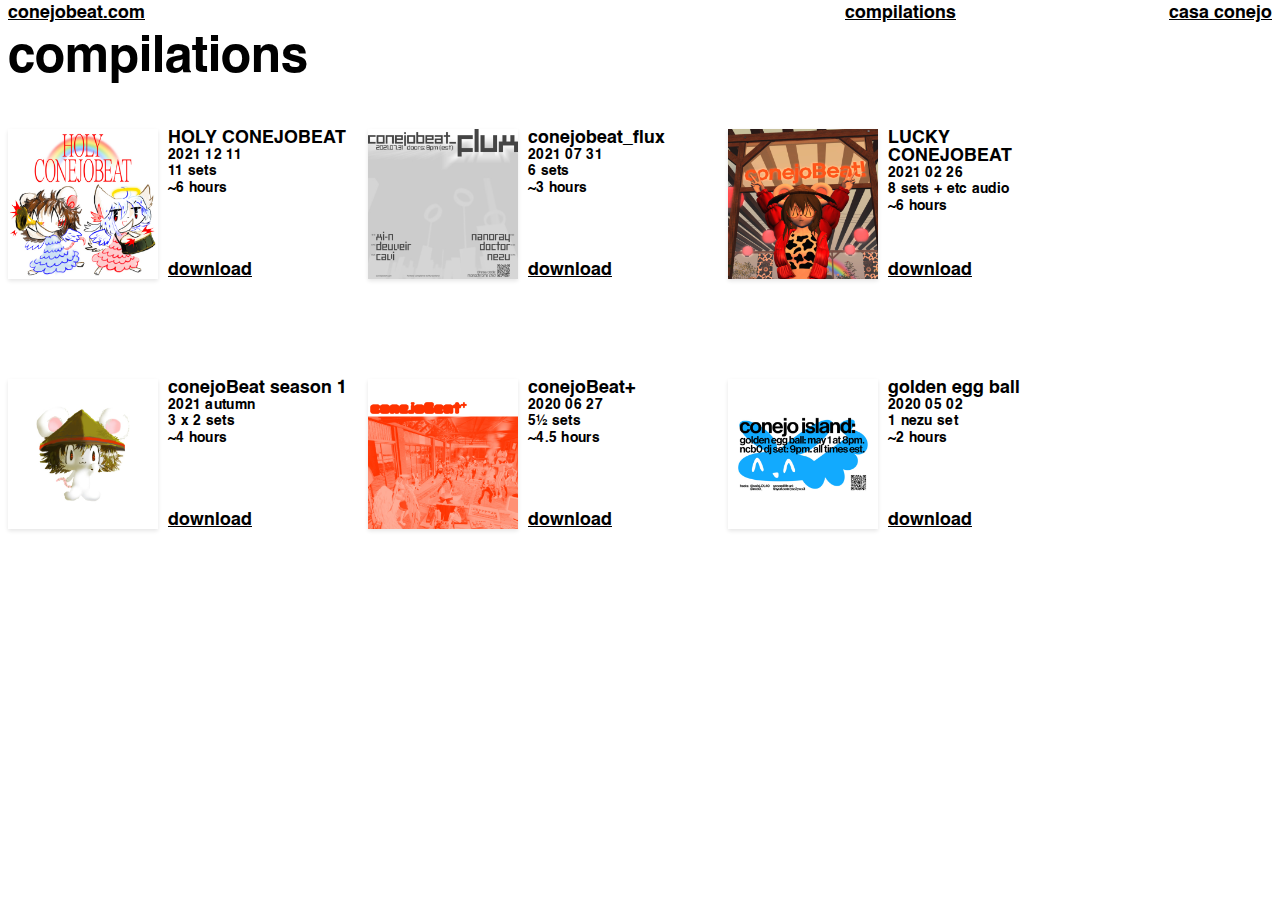
==== comps.html @ 29d4452b "image optimizations" ====
<html><head><title>conejobeat</title><link href="style.css?v=10" rel="stylesheet"/><link href="fonts.css?v=10" rel="stylesheet"/><meta name="viewport" content="width=device-width, initial-scale=1"/><meta charset="utf-8"/><link rel="apple-touch-icon" sizes="180x180" href="icons/apple-touch-icon.png"/><link rel="icon" type="image/png" sizes="32x32" href="icons/favicon-32x32.png"/><link rel="icon" type="image/png" sizes="16x16" href="icons/favicon-16x16.png"/><link rel="manifest" href="icons/site.webmanifest"/><link rel="mask-icon" href="icons/safari-pinned-tab.svg" color="#333333"/><link rel="shortcut icon" href="icons/favicon.ico"/><meta name="msapplication-TileColor" content="#ffffff"/><meta name="msapplication-config" content="icons/browserconfig.xml"/><meta name="theme-color" content="#ffffff"/></head><body><div id="nav"><div id="navleft"><h4 class="desktop"><a href="index.html">conejobeat.com</a></h4><h4 class="mobile"><a href="index.html">conejobeat</a></h4></div><div id="navright"><h4 class="desktop"><a href="comps.html">compilations</a></h4><h4 class="mobile"><a href="comps.html">comps</a></h4></div><div id="navright"><h4 class="desktop"><a href="http://casaconejo.neocities.org" target="_blank">casa conejo</a></h4><h4 class="mobile"><a href="http://casaconejo.neocities.org" target="_blank">???</a></h4></div></div><div id="main"><h2 style="margin-bottom:1em">compilations</h2><div id="gallery"><div class="galleryitem"><div><img src="img/holycover.jpg"/></div><div><h4>HOLY CONEJOBEAT</h4><p>2021&nbsp;12&nbsp;11</p><p>11 sets</p><p>~6 hours</p><div class="gallerylink"><h4><a href="https://drive.google.com/drive/folders/1566hh1U7R7IMoZ_UH7eLiqn5xEgiHQn1?usp=sharing" target="_blank">download</a></h4></div></div></div><div class="galleryitem"><div><img src="img/fluxcover.jpg"/></div><div><h4>conejobeat_flux</h4><p>2021&nbsp;07&nbsp;31</p><p>6 sets</p><p>~3 hours</p><div class="gallerylink"><h4><a href="https://drive.google.com/drive/folders/1zMVM6I9gjXg-mcCr_PjORyK-etskVPnN?usp=sharing" target="_blank">download</a></h4></div></div></div><div class="galleryitem"><div><img src="img/lucky.jpg"/></div><div><h4>LUCKY CONEJOBEAT</h4><p>2021&nbsp;02&nbsp;26</p><p>8 sets + etc audio</p><p>~6 hours</p><div class="gallerylink"><h4><a href="https://drive.google.com/drive/folders/1oaA6qT7OzrJ_MFra3vWNaudx7Cusuzy-" target="_blank">download</a></h4></div></div></div><div class="galleryitem"><div><img src="img/season1.jpg"/></div><div><h4>conejoBeat season 1</h4><p>2021 autumn</p><p>3 x 2 sets</p><p>~4 hours</p><div class="gallerylink"><h4><a href="https://drive.google.com/drive/folders/1XXZQtFo-Qo2edbu6stAEVD6EPT47HQw4" target="_blank">download</a></h4></div></div></div><div class="galleryitem"><div><img src="img/plus.jpg"/></div><div><h4>conejoBeat+</h4><p>2020 06 27</p><p>5&half; sets</p><p>~4.5 hours</p><div class="gallerylink"><h4><a href="https://drive.google.com/drive/folders/1vl9Tf4FiMn5M6h6pubSHl72SXa2GbuAQ?usp=sharing" target="_blank">download</a></h4></div></div></div><div class="galleryitem"><div><a href="https://drive.google.com/drive/folders/1HoJ6oIJrbVS-q75femVrTzdOIGfE2nb3?usp=sharing"><img src="img/eggball.jpg"/></a></div><div><h4>golden egg ball</h4><p>2020 05 02</p><p>1 nezu set</p><p>~2 hours</p><div class="gallerylink"><h4><a href="https://drive.google.com/drive/folders/1HoJ6oIJrbVS-q75femVrTzdOIGfE2nb3?usp=sharing" target="_blank">download</a></h4></div></div></div></div></div></body></html>
---- style.css ----
:root {
  --bg: #fff;
  --a: rgba(0, 0, 0, 0.1);
  --txt: #000;
}

* {
  margin: 0;
  padding: 0;
  box-sizing: border-box;
  user-select: none;
  color: var(--txt);
  font-feature-settings: none;
  -ms-overflow-style: none;  /* IE and Edge */
  scrollbar-width: none;  /* Firefox */
}

*::selection {
  background: var(--a);
  color: var(--txt);
}

::webkit-scrollbar {
  display: none;
}

html {
  background: var(--bg);
}

body {
  /* padding: 3px 10px; */
  overflow-x: hidden;
  z-index: 0;
  padding: 0;
  width: 100vw;
  /* max-width: 800px; */
  background: var(--bg);
}

#nav {
  position: fixed;
  top: 0;
  padding: 4px 8px;
  width: 100%;
  /* max-width: 800px; */
  z-index: 10;
  display: grid;
  grid-template-columns: 2fr 1fr 1fr;
  background: var(--bg);
}

#navleft {
  text-align: left;
}

#navcenter {
  text-align: center;
}

#navright {
  text-align: right;
}

#main {
  /* position: absolute; */
  padding: 36px 8px;
  width: 100%;
  /* max-width: 500px; */
}

#tags {
  line-break: anywhere;
  /* width: 400vw; height: 100%; */
  /* background: red; */
}

/* #tags h1 {
  position: absolute;
  top: 50%;
  left: 50%;
  transform: translate(-50%, -50%);
  font-size: 20vmin;
} */

#bottom {
  position: absolute;
  bottom: 0;
  width: 100%;
  padding: 5px;
}

#comps {
  /* position: absolute; */
  margin: 36px auto;
  width: calc(100% - 24px);
  max-width: 500px;
}

#main_flux {
  /* position: absolute; */
  margin: 36px 6px 6px;
  width: calc(100% - 12px);
  /* max-width: 500px; */
}

#main_centre {
  position: absolute;
  margin: 0 auto;
  top: 50%;
  left: 50%;
  transform: translate(-50%, -50%);
}

/* streams */

#player {
  position: relative;
  /* border: solid 1px black; */
  max-width: 350px;
  margin: 0 auto 24px;
}

audio {
  margin: 0 0 0 0;
  width: 100%;
}

#stream {
  width: 100%;
  max-width: 400px;
  margin: 0 auto 24px;
}

#header {
  text-align: center;
  padding-bottom: 12px;
}

#header img {
  width: calc(100%);
  max-width: 600px;
}

#columns {
  width: 100%;
  display: grid;
  grid-template-columns: 1fr 1fr;
  grid-gap: 10px;
  /* background: grey; */
  /* padding: 0 50px; */
}

#left, #right {
  text-align: left;
}

#gallery {
  width: 100%;
  /* max-width: 1000px; */
  display: grid;
  grid-template-columns: repeat(auto-fill, 350px);
  grid-gap: 100px 10px;
  margin-top: 12px;
}

.galleryitem {
  height: 100%;
  /* background: red; */
  position: relative;
}

.gallerylink {
  position: absolute;
  /* background: green; */
  bottom: 0; left: 160px;
}

#gallery div img {
  width: 150px;
  float: left;
  margin-right: 10px;
  box-shadow: 0 2px 4px var(--a);
}

h1 {
  font: 400 75px/1 "sharp", sans-serif;
  letter-spacing: -2px;
}

h2 {
  font: 400 50px/.85 "sharp", sans-serif;
  /* letter-spacing: -2.2px; */
}

h3 {
  font: 400 24px/.9 "sharp", sans-serif;
  /* margin-bottom: 5px; */
}

h4 {
  font: 400 18px/1 "sharp", sans-serif;
  /* letter-spacing: 0.5px; */
}

p {
  font: 400 14px/1.2 "sharp", sans-serif;
  letter-spacing: 0.3px;
}

a {
  text-decoration: underline;
  opacity: 1;
  /* background: none; */
}

a:hover {
  background: var(--txt);
  color: var(--bg);
  opacity: 1;
}

@media (max-width: 500px) {
  .desktop {
    display: none;
  }
  #main {
    max-width: 100vw;
  }
  #right {
    text-align: right;
  }
  #nav {
    grid-template-columns: 1fr 1fr 1fr;
  }
  h1 {
    font: 400 50px/1 "sharp", sans-serif;
    letter-spacing: -2px;
  }
  #gallery {
    grid-template-columns: 1fr;
  }
}

@media (min-width: 501px) {
  .mobile {
    display: none;
  }
}
---- fonts.css ----
@font-face {
  font-family: "sharp";
  src: url("/fonts/sharp/HelveticaSharp.woff2") format("woff2"),
       url("/fonts/sharp/HelveticaSharp.ttf")   format("truetype");
  font-weight: 400;
}

/* old */
@font-face {
  font-family: "PicoA";
  src: url("/fonts/pico/PicoA-Hairline.woff2") format("woff2"), url("/fonts/pico/PicoA-Hairline.woff") format("woff"), url("/fonts/pico/PicoA-Hairline.ttf") format("truetype");
  font-weight: 100;
}
@font-face {
  font-family: "PicoA";
  src: url("/fonts/pico/PicoA-Extralight.woff2") format("woff2"), url("/fonts/pico/PicoA-Extralight.woff") format("woff"), url("/fonts/pico/PicoA-Extralight.ttf") format("truetype");
  font-weight: 200;
}
@font-face {
  font-family: "PicoA";
  src: url("/fonts/pico/PicoA-Light.woff2") format("woff2"), url("/fonts/pico/PicoA-Light.woff") format("woff"), url("/fonts/pico/PicoA-Light.ttf") format("truetype");
  font-weight: 300;
}
@font-face {
  font-family: "PicoA";
  src: url("/fonts/pico/PicoA-Semilight.woff2") format("woff2"), url("/fonts/pico/PicoA-Semilight.woff") format("woff"), url("/fonts/pico/PicoA-Semilight.ttf") format("truetype");
  font-weight: 400;
}
@font-face {
  font-family: "PicoA";
  src: url("/fonts/pico/PicoA-Book.woff2") format("woff2"), url("/fonts/pico/PicoA-Book.woff") format("woff"), url("/fonts/pico/PicoA-Book.ttf") format("truetype");
  font-weight: 500;
}
@font-face {
  font-family: "PicoA";
  src: url("/fonts/pico/PicoA-Regular.woff2") format("woff2"), url("/fonts/pico/PicoA-Regular.woff") format("woff"), url("/fonts/pico/PicoA-Regular.ttf") format("truetype");
  font-weight: 600;
}
@font-face {
  font-family: "PicoA";
  src: url("/fonts/pico/PicoA-Medium.woff2") format("woff2"), url("/fonts/pico/PicoA-Medium.woff") format("woff"), url("/fonts/pico/PicoA-Medium.ttf") format("truetype");
  font-weight: 700;
}
@font-face {
  font-family: "PicoA";
  src: url("/fonts/pico/PicoA-Bold.woff2") format("woff2"), url("/fonts/pico/PicoA-Bold.woff") format("woff"), url("/fonts/pico/PicoA-Bold.ttf") format("truetype");
  font-weight: 800;
}
@font-face {
  font-family: "PicoA";
  src: url("/fonts/pico/PicoA-Black.woff2") format("woff2"), url("/fonts/pico/PicoA-Black.woff") format("woff"), url("/fonts/pico/PicoA-Black.ttf") format("truetype");
  font-weight: 900;
}
@font-face {
  font-family: "flux";
  src: url("/fonts/flux/fluxGX.woff2") format("woff2 supports variations"), url("/fonts/flux/fluxGX.woff2") format("woff2-variations");
  font-weight: 100 900;
  font-stretch: 100 500%;
  font-style: normal;
}
@font-face {
  font-family: "Times Now";
  src: url("/fonts/times/TimesNow-ExtraLight.woff2") format("woff2"), url("/fonts/times/TimesNow-ExtraLight.ttf") format("truetype");
  font-weight: 100;
}
@font-face {
  font-family: "Times Now";
  src: url("/fonts/times/TimesNow-ExtraLightItalic.woff2") format("woff2"), url("/fonts/times/TimesNow-ExtraLightItalic.ttf") format("truetype");
  font-weight: 100;
  font-style: italic;
}
@font-face {
  font-family: "Times Now";
  src: url("/fonts/times/TimesNow-Light.woff2") format("woff2"), url("/fonts/times/TimesNow-Light.ttf") format("truetype");
  font-weight: 200;
}
@font-face {
  font-family: "Times Now";
  src: url("/fonts/times/TimesNow-LightItalic.woff2") format("woff2"), url("/fonts/times/TimesNow-LightItalic.ttf") format("truetype");
  font-weight: 200;
  font-style: italic;
}
@font-face {
  font-family: "Times Now";
  src: url("/fonts/times/TimesNow-SemiBold.woff2") format("woff2"), url("/fonts/times/TimesNow-SemiBold.ttf") format("truetype");
  font-weight: 500;
}
@font-face {
  font-family: "Times Now";
  src: url("/fonts/times/TimesNow-SemiBoldItalic.woff2") format("woff2"), url("/fonts/times/TimesNow-SemiBoldItalic.ttf") format("truetype");
  font-weight: 500;
  font-style: italic;
}
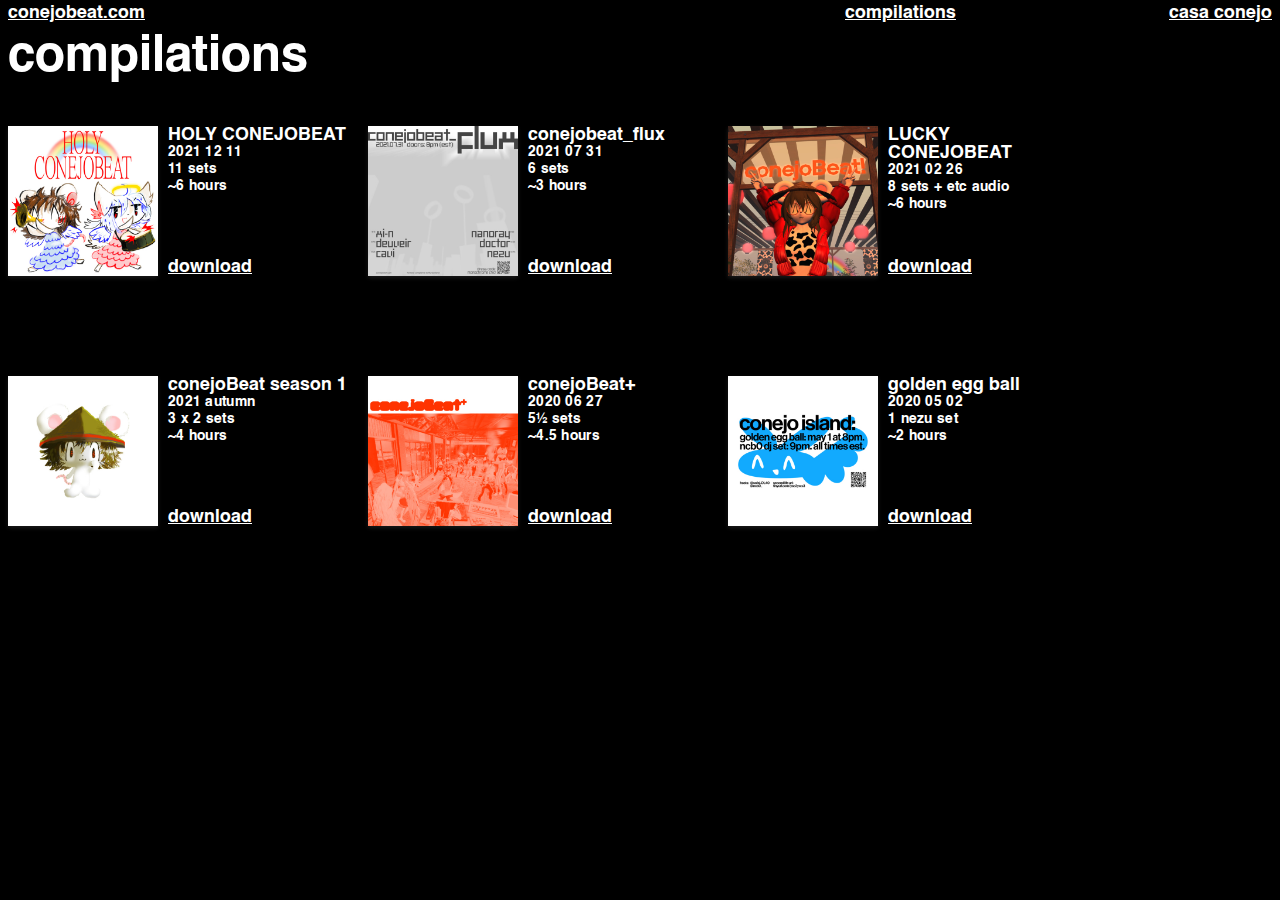
==== commit 487f17e1: "conejobeat sharp lineup" ====
--- a/comps.html
+++ b/comps.html
@@ -1 +1 @@
-<html><head><title>conejobeat</title><link href="style.css?v=10" rel="stylesheet"/><link href="fonts.css?v=10" rel="stylesheet"/><meta name="viewport" content="width=device-width, initial-scale=1"/><meta charset="utf-8"/><link rel="apple-touch-icon" sizes="180x180" href="icons/apple-touch-icon.png"/><link rel="icon" type="image/png" sizes="32x32" href="icons/favicon-32x32.png"/><link rel="icon" type="image/png" sizes="16x16" href="icons/favicon-16x16.png"/><link rel="manifest" href="icons/site.webmanifest"/><link rel="mask-icon" href="icons/safari-pinned-tab.svg" color="#333333"/><link rel="shortcut icon" href="icons/favicon.ico"/><meta name="msapplication-TileColor" content="#ffffff"/><meta name="msapplication-config" content="icons/browserconfig.xml"/><meta name="theme-color" content="#ffffff"/></head><body><div id="nav"><div id="navleft"><h4 class="desktop"><a href="index.html">conejobeat.com</a></h4><h4 class="mobile"><a href="index.html">conejobeat</a></h4></div><div id="navright"><h4 class="desktop"><a href="comps.html">compilations</a></h4><h4 class="mobile"><a href="comps.html">comps</a></h4></div><div id="navright"><h4 class="desktop"><a href="http://casaconejo.neocities.org" target="_blank">casa conejo</a></h4><h4 class="mobile"><a href="http://casaconejo.neocities.org" target="_blank">???</a></h4></div></div><div id="main"><h2 style="margin-bottom:1em">compilations</h2><div id="gallery"><div class="galleryitem"><div><img src="img/holycover.jpg"/></div><div><h4>HOLY CONEJOBEAT</h4><p>2021&nbsp;12&nbsp;11</p><p>11 sets</p><p>~6 hours</p><div class="gallerylink"><h4><a href="https://drive.google.com/drive/folders/1566hh1U7R7IMoZ_UH7eLiqn5xEgiHQn1?usp=sharing" target="_blank">download</a></h4></div></div></div><div class="galleryitem"><div><img src="img/fluxcover.jpg"/></div><div><h4>conejobeat_flux</h4><p>2021&nbsp;07&nbsp;31</p><p>6 sets</p><p>~3 hours</p><div class="gallerylink"><h4><a href="https://drive.google.com/drive/folders/1zMVM6I9gjXg-mcCr_PjORyK-etskVPnN?usp=sharing" target="_blank">download</a></h4></div></div></div><div class="galleryitem"><div><img src="img/lucky.jpg"/></div><div><h4>LUCKY CONEJOBEAT</h4><p>2021&nbsp;02&nbsp;26</p><p>8 sets + etc audio</p><p>~6 hours</p><div class="gallerylink"><h4><a href="https://drive.google.com/drive/folders/1oaA6qT7OzrJ_MFra3vWNaudx7Cusuzy-" target="_blank">download</a></h4></div></div></div><div class="galleryitem"><div><img src="img/season1.jpg"/></div><div><h4>conejoBeat season 1</h4><p>2021 autumn</p><p>3 x 2 sets</p><p>~4 hours</p><div class="gallerylink"><h4><a href="https://drive.google.com/drive/folders/1XXZQtFo-Qo2edbu6stAEVD6EPT47HQw4" target="_blank">download</a></h4></div></div></div><div class="galleryitem"><div><img src="img/plus.jpg"/></div><div><h4>conejoBeat+</h4><p>2020 06 27</p><p>5&half; sets</p><p>~4.5 hours</p><div class="gallerylink"><h4><a href="https://drive.google.com/drive/folders/1vl9Tf4FiMn5M6h6pubSHl72SXa2GbuAQ?usp=sharing" target="_blank">download</a></h4></div></div></div><div class="galleryitem"><div><a href="https://drive.google.com/drive/folders/1HoJ6oIJrbVS-q75femVrTzdOIGfE2nb3?usp=sharing"><img src="img/eggball.jpg"/></a></div><div><h4>golden egg ball</h4><p>2020 05 02</p><p>1 nezu set</p><p>~2 hours</p><div class="gallerylink"><h4><a href="https://drive.google.com/drive/folders/1HoJ6oIJrbVS-q75femVrTzdOIGfE2nb3?usp=sharing" target="_blank">download</a></h4></div></div></div></div></div></body></html>+<html><head><title>conejobeat</title><link href="style.css?v=12" rel="stylesheet"/><link href="fonts.css?v=12" rel="stylesheet"/><meta name="viewport" content="width=device-width, initial-scale=1"/><meta charset="utf-8"/><link rel="apple-touch-icon" sizes="180x180" href="icons/apple-touch-icon.png"/><link rel="icon" type="image/png" sizes="32x32" href="icons/favicon-32x32.png"/><link rel="icon" type="image/png" sizes="16x16" href="icons/favicon-16x16.png"/><link rel="manifest" href="icons/site.webmanifest"/><link rel="mask-icon" href="icons/safari-pinned-tab.svg" color="#333333"/><link rel="shortcut icon" href="icons/favicon.ico"/><meta name="msapplication-TileColor" content="#ffffff"/><meta name="msapplication-config" content="icons/browserconfig.xml"/><meta name="theme-color" content="#ffffff"/></head><body><div id="nav"><div id="navleft"><h4 class="desktop"><a href="index.html">conejobeat.com</a></h4><h4 class="mobile"><a href="index.html">conejobeat</a></h4></div><div id="navright"><h4 class="desktop"><a href="comps.html">compilations</a></h4><h4 class="mobile"><a href="comps.html">comps</a></h4></div><div id="navright"><h4 class="desktop"><a href="http://casaconejo.neocities.org" target="_blank">casa conejo</a></h4><h4 class="mobile"><a href="http://casaconejo.neocities.org" target="_blank">???</a></h4></div></div><div id="main"><h2 style="margin-bottom:1em">compilations</h2><div id="gallery"><div class="galleryitem"><div><img src="img/holycover.jpg"/></div><div><h4>HOLY CONEJOBEAT</h4><p>2021&nbsp;12&nbsp;11</p><p>11 sets</p><p>~6 hours</p><div class="gallerylink"><h4><a href="https://drive.google.com/drive/folders/1566hh1U7R7IMoZ_UH7eLiqn5xEgiHQn1?usp=sharing" target="_blank">download</a></h4></div></div></div><div class="galleryitem"><div><img src="img/fluxcover.jpg"/></div><div><h4>conejobeat_flux</h4><p>2021&nbsp;07&nbsp;31</p><p>6 sets</p><p>~3 hours</p><div class="gallerylink"><h4><a href="https://drive.google.com/drive/folders/1zMVM6I9gjXg-mcCr_PjORyK-etskVPnN?usp=sharing" target="_blank">download</a></h4></div></div></div><div class="galleryitem"><div><img src="img/lucky.jpg"/></div><div><h4>LUCKY CONEJOBEAT</h4><p>2021&nbsp;02&nbsp;26</p><p>8 sets + etc audio</p><p>~6 hours</p><div class="gallerylink"><h4><a href="https://drive.google.com/drive/folders/1oaA6qT7OzrJ_MFra3vWNaudx7Cusuzy-" target="_blank">download</a></h4></div></div></div><div class="galleryitem"><div><img src="img/season1.jpg"/></div><div><h4>conejoBeat season 1</h4><p>2021 autumn</p><p>3 x 2 sets</p><p>~4 hours</p><div class="gallerylink"><h4><a href="https://drive.google.com/drive/folders/1XXZQtFo-Qo2edbu6stAEVD6EPT47HQw4" target="_blank">download</a></h4></div></div></div><div class="galleryitem"><div><img src="img/plus.jpg"/></div><div><h4>conejoBeat+</h4><p>2020 06 27</p><p>5&half; sets</p><p>~4.5 hours</p><div class="gallerylink"><h4><a href="https://drive.google.com/drive/folders/1vl9Tf4FiMn5M6h6pubSHl72SXa2GbuAQ?usp=sharing" target="_blank">download</a></h4></div></div></div><div class="galleryitem"><div><a href="https://drive.google.com/drive/folders/1HoJ6oIJrbVS-q75femVrTzdOIGfE2nb3?usp=sharing"><img src="img/eggball.jpg"/></a></div><div><h4>golden egg ball</h4><p>2020 05 02</p><p>1 nezu set</p><p>~2 hours</p><div class="gallerylink"><h4><a href="https://drive.google.com/drive/folders/1HoJ6oIJrbVS-q75femVrTzdOIGfE2nb3?usp=sharing" target="_blank">download</a></h4></div></div></div></div></div></body></html>--- a/style.css
+++ b/style.css
@@ -1,7 +1,7 @@
 :root {
-  --bg: #fff;
-  --a: rgba(0, 0, 0, 0.1);
-  --txt: #000;
+  --bg: #000;
+  --a: rgba(255, 255, 255, 0.1);
+  --txt: #fff;
 }
 
 * {
@@ -64,12 +64,15 @@
 
 #main {
   /* position: absolute; */
-  padding: 36px 8px;
+  padding: 36px 8px 12px;
+  /* padding: 24px 8px; */
   width: 100%;
   /* max-width: 500px; */
 }
 
 #tags {
+  position: absolute;
+  bottom: 8px;
   line-break: anywhere;
   /* width: 400vw; height: 100%; */
   /* background: red; */
@@ -85,9 +88,9 @@
 
 #bottom {
   position: absolute;
-  bottom: 0;
-  width: 100%;
-  padding: 5px;
+  bottom: 1em;
+  width: 100%;
+  /* padding: 5px; */
 }
 
 #comps {
@@ -183,13 +186,31 @@
   box-shadow: 0 2px 4px var(--a);
 }
 
+sup { 
+  vertical-align: 1em;
+  font-size: 0.4em;
+  padding-left: 2px;
+}
+
+.block0 {
+  margin-bottom: 0.25em;
+}
+
+.block1 {
+  margin-bottom: 0.5em;
+}
+
+.block2 {
+  margin-bottom: 1em;
+}
+
 h1 {
-  font: 400 75px/1 "sharp", sans-serif;
+  font: 400 100px/.8 "sharp", sans-serif;
   letter-spacing: -2px;
 }
 
 h2 {
-  font: 400 50px/.85 "sharp", sans-serif;
+  font: 400 50px/.8 "sharp", sans-serif;
   /* letter-spacing: -2.2px; */
 }
 
@@ -234,8 +255,16 @@
     grid-template-columns: 1fr 1fr 1fr;
   }
   h1 {
-    font: 400 50px/1 "sharp", sans-serif;
+    font: 400 67px/.8 "sharp", sans-serif;
     letter-spacing: -2px;
+  }
+  h2 {
+    font: 400 33px/.9 "sharp", sans-serif;
+    letter-spacing: -.75px;
+  }
+  h3 {
+    font: 400 20px/.9 "sharp", sans-serif;
+    letter-spacing: 0;
   }
   #gallery {
     grid-template-columns: 1fr;
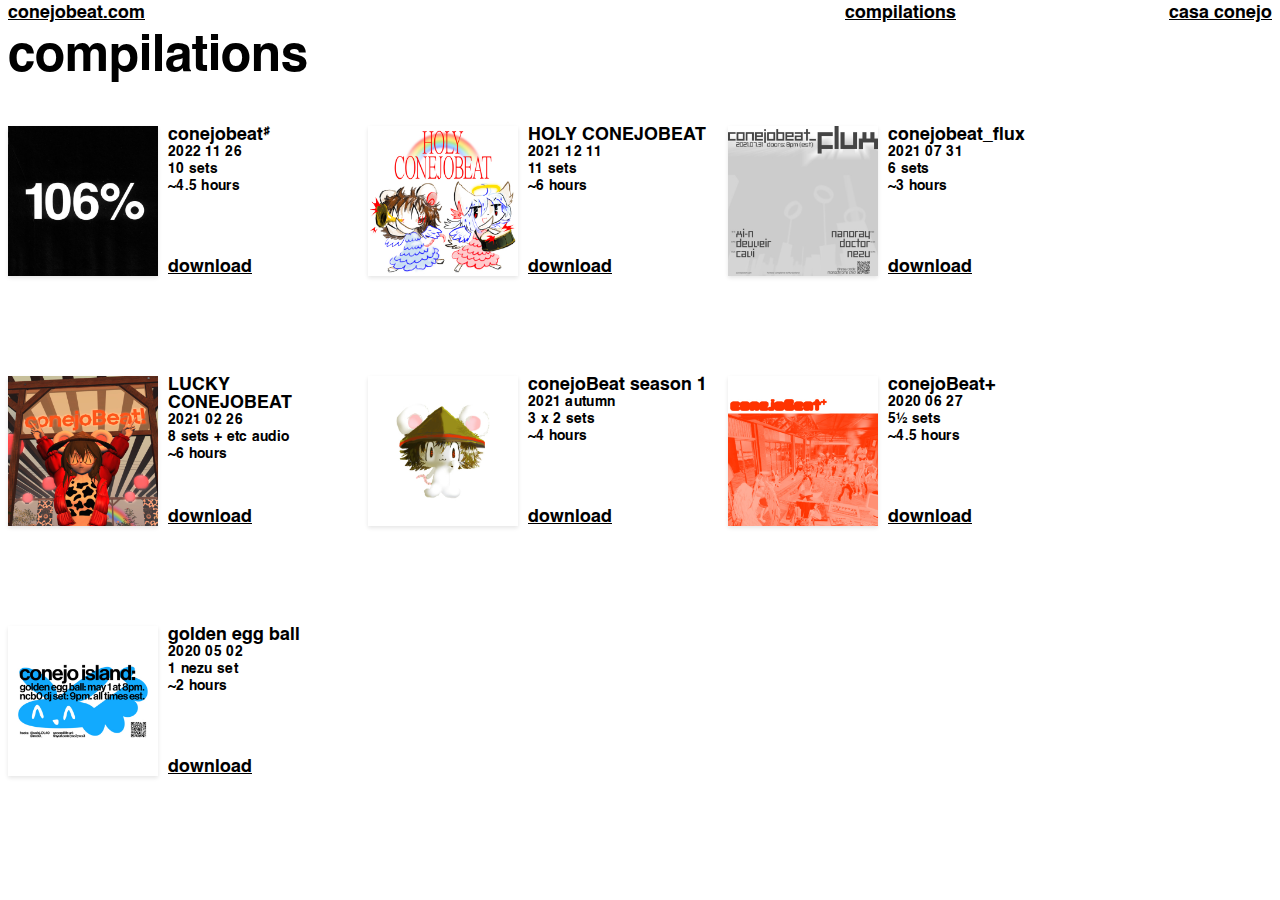
==== commit 73de28fa: "sharp compilation uploaded" ====
--- a/comps.html
+++ b/comps.html
@@ -1 +1 @@
-<html><head><title>conejobeat</title><link href="style.css?v=12" rel="stylesheet"/><link href="fonts.css?v=12" rel="stylesheet"/><meta name="viewport" content="width=device-width, initial-scale=1"/><meta charset="utf-8"/><link rel="apple-touch-icon" sizes="180x180" href="icons/apple-touch-icon.png"/><link rel="icon" type="image/png" sizes="32x32" href="icons/favicon-32x32.png"/><link rel="icon" type="image/png" sizes="16x16" href="icons/favicon-16x16.png"/><link rel="manifest" href="icons/site.webmanifest"/><link rel="mask-icon" href="icons/safari-pinned-tab.svg" color="#333333"/><link rel="shortcut icon" href="icons/favicon.ico"/><meta name="msapplication-TileColor" content="#ffffff"/><meta name="msapplication-config" content="icons/browserconfig.xml"/><meta name="theme-color" content="#ffffff"/></head><body><div id="nav"><div id="navleft"><h4 class="desktop"><a href="index.html">conejobeat.com</a></h4><h4 class="mobile"><a href="index.html">conejobeat</a></h4></div><div id="navright"><h4 class="desktop"><a href="comps.html">compilations</a></h4><h4 class="mobile"><a href="comps.html">comps</a></h4></div><div id="navright"><h4 class="desktop"><a href="http://casaconejo.neocities.org" target="_blank">casa conejo</a></h4><h4 class="mobile"><a href="http://casaconejo.neocities.org" target="_blank">???</a></h4></div></div><div id="main"><h2 style="margin-bottom:1em">compilations</h2><div id="gallery"><div class="galleryitem"><div><img src="img/holycover.jpg"/></div><div><h4>HOLY CONEJOBEAT</h4><p>2021&nbsp;12&nbsp;11</p><p>11 sets</p><p>~6 hours</p><div class="gallerylink"><h4><a href="https://drive.google.com/drive/folders/1566hh1U7R7IMoZ_UH7eLiqn5xEgiHQn1?usp=sharing" target="_blank">download</a></h4></div></div></div><div class="galleryitem"><div><img src="img/fluxcover.jpg"/></div><div><h4>conejobeat_flux</h4><p>2021&nbsp;07&nbsp;31</p><p>6 sets</p><p>~3 hours</p><div class="gallerylink"><h4><a href="https://drive.google.com/drive/folders/1zMVM6I9gjXg-mcCr_PjORyK-etskVPnN?usp=sharing" target="_blank">download</a></h4></div></div></div><div class="galleryitem"><div><img src="img/lucky.jpg"/></div><div><h4>LUCKY CONEJOBEAT</h4><p>2021&nbsp;02&nbsp;26</p><p>8 sets + etc audio</p><p>~6 hours</p><div class="gallerylink"><h4><a href="https://drive.google.com/drive/folders/1oaA6qT7OzrJ_MFra3vWNaudx7Cusuzy-" target="_blank">download</a></h4></div></div></div><div class="galleryitem"><div><img src="img/season1.jpg"/></div><div><h4>conejoBeat season 1</h4><p>2021 autumn</p><p>3 x 2 sets</p><p>~4 hours</p><div class="gallerylink"><h4><a href="https://drive.google.com/drive/folders/1XXZQtFo-Qo2edbu6stAEVD6EPT47HQw4" target="_blank">download</a></h4></div></div></div><div class="galleryitem"><div><img src="img/plus.jpg"/></div><div><h4>conejoBeat+</h4><p>2020 06 27</p><p>5&half; sets</p><p>~4.5 hours</p><div class="gallerylink"><h4><a href="https://drive.google.com/drive/folders/1vl9Tf4FiMn5M6h6pubSHl72SXa2GbuAQ?usp=sharing" target="_blank">download</a></h4></div></div></div><div class="galleryitem"><div><a href="https://drive.google.com/drive/folders/1HoJ6oIJrbVS-q75femVrTzdOIGfE2nb3?usp=sharing"><img src="img/eggball.jpg"/></a></div><div><h4>golden egg ball</h4><p>2020 05 02</p><p>1 nezu set</p><p>~2 hours</p><div class="gallerylink"><h4><a href="https://drive.google.com/drive/folders/1HoJ6oIJrbVS-q75femVrTzdOIGfE2nb3?usp=sharing" target="_blank">download</a></h4></div></div></div></div></div></body></html>+<html><head><title>conejobeat#</title><link href="style.css?v=15" rel="stylesheet"/><link href="fonts.css?v=13" rel="stylesheet"/><meta name="viewport" content="width=device-width, initial-scale=1"/><meta charset="utf-8"/><link rel="apple-touch-icon" sizes="180x180" href="icons/apple-touch-icon.png"/><link rel="icon" type="image/png" sizes="32x32" href="icons/favicon-32x32.png"/><link rel="icon" type="image/png" sizes="16x16" href="icons/favicon-16x16.png"/><link rel="manifest" href="icons/site.webmanifest"/><link rel="mask-icon" href="icons/safari-pinned-tab.svg" color="#333333"/><link rel="shortcut icon" href="icons/favicon.ico"/><meta name="msapplication-TileColor" content="#ffffff"/><meta name="msapplication-config" content="icons/browserconfig.xml"/><meta name="theme-color" content="#ffffff"/></head><body><div id="nav"><div id="navleft"><h4 class="desktop"><a href="index.html">conejobeat.com</a></h4><h4 class="mobile"><a href="index.html">conejobeat</a></h4></div><div id="navright"><h4 class="desktop"><a href="comps.html">compilations</a></h4><h4 class="mobile"><a href="comps.html">comps</a></h4></div><div id="navright"><h4 class="desktop"><a href="http://casaconejo.neocities.org" target="_blank">casa conejo</a></h4><h4 class="mobile"><a href="http://casaconejo.neocities.org" target="_blank">???</a></h4></div></div><div id="main"><h2 style="margin-bottom:1em">compilations</h2><div id="gallery"><div class="galleryitem"><div><img src="img/sharp.jpg"/></div><div><h4>conejobeat&sharp;</h4><p>2022&nbsp;11&nbsp;26</p><p>10 sets</p><p>~4.5 hours</p><div class="gallerylink"><h4><a href="https://drive.google.com/drive/folders/1gCsXqkKwI10t1L7SroKAkPaYMvDzBHsS?usp=sharing" target="_blank">download</a></h4></div></div></div><div class="galleryitem"><div><img src="img/holycover.jpg"/></div><div><h4>HOLY CONEJOBEAT</h4><p>2021&nbsp;12&nbsp;11</p><p>11 sets</p><p>~6 hours</p><div class="gallerylink"><h4><a href="https://drive.google.com/drive/folders/1566hh1U7R7IMoZ_UH7eLiqn5xEgiHQn1?usp=sharing" target="_blank">download</a></h4></div></div></div><div class="galleryitem"><div><img src="img/fluxcover.jpg"/></div><div><h4>conejobeat_flux</h4><p>2021&nbsp;07&nbsp;31</p><p>6 sets</p><p>~3 hours</p><div class="gallerylink"><h4><a href="https://drive.google.com/drive/folders/1zMVM6I9gjXg-mcCr_PjORyK-etskVPnN?usp=sharing" target="_blank">download</a></h4></div></div></div><div class="galleryitem"><div><img src="img/lucky.jpg"/></div><div><h4>LUCKY CONEJOBEAT</h4><p>2021&nbsp;02&nbsp;26</p><p>8 sets + etc audio</p><p>~6 hours</p><div class="gallerylink"><h4><a href="https://drive.google.com/drive/folders/1oaA6qT7OzrJ_MFra3vWNaudx7Cusuzy-" target="_blank">download</a></h4></div></div></div><div class="galleryitem"><div><img src="img/season1.jpg"/></div><div><h4>conejoBeat season 1</h4><p>2021 autumn</p><p>3 x 2 sets</p><p>~4 hours</p><div class="gallerylink"><h4><a href="https://drive.google.com/drive/folders/1XXZQtFo-Qo2edbu6stAEVD6EPT47HQw4" target="_blank">download</a></h4></div></div></div><div class="galleryitem"><div><img src="img/plus.jpg"/></div><div><h4>conejoBeat+</h4><p>2020 06 27</p><p>5&half; sets</p><p>~4.5 hours</p><div class="gallerylink"><h4><a href="https://drive.google.com/drive/folders/1vl9Tf4FiMn5M6h6pubSHl72SXa2GbuAQ?usp=sharing" target="_blank">download</a></h4></div></div></div><div class="galleryitem"><div><a href="https://drive.google.com/drive/folders/1HoJ6oIJrbVS-q75femVrTzdOIGfE2nb3?usp=sharing"><img src="img/eggball.jpg"/></a></div><div><h4>golden egg ball</h4><p>2020 05 02</p><p>1 nezu set</p><p>~2 hours</p><div class="gallerylink"><h4><a href="https://drive.google.com/drive/folders/1HoJ6oIJrbVS-q75femVrTzdOIGfE2nb3?usp=sharing" target="_blank">download</a></h4></div></div></div></div></div></body></html>--- a/style.css
+++ b/style.css
@@ -1,7 +1,7 @@
 :root {
-  --bg: #000;
-  --a: rgba(255, 255, 255, 0.1);
-  --txt: #fff;
+  --bg: #fff;
+  --a: rgba(0, 0, 0, 0.1);
+  --txt: #000;
 }
 
 * {
@@ -71,8 +71,8 @@
 }
 
 #tags {
-  position: absolute;
-  bottom: 8px;
+  /* position: absolute; */
+  /* bottom: 8px; */
   line-break: anywhere;
   /* width: 400vw; height: 100%; */
   /* background: red; */
@@ -204,6 +204,11 @@
   margin-bottom: 1em;
 }
 
+hr {
+  border: dashed 1px var(--txt);
+  margin: 1em 0;
+}
+
 h1 {
   font: 400 100px/.8 "sharp", sans-serif;
   letter-spacing: -2px;
@@ -275,4 +280,11 @@
   .mobile {
     display: none;
   }
-}+}
+
+/* @media (max-height: 550px) and (max-width: 500px) {
+  #bottom {
+    position: relative;
+    margin: 2em 0 1em;
+  }
+} */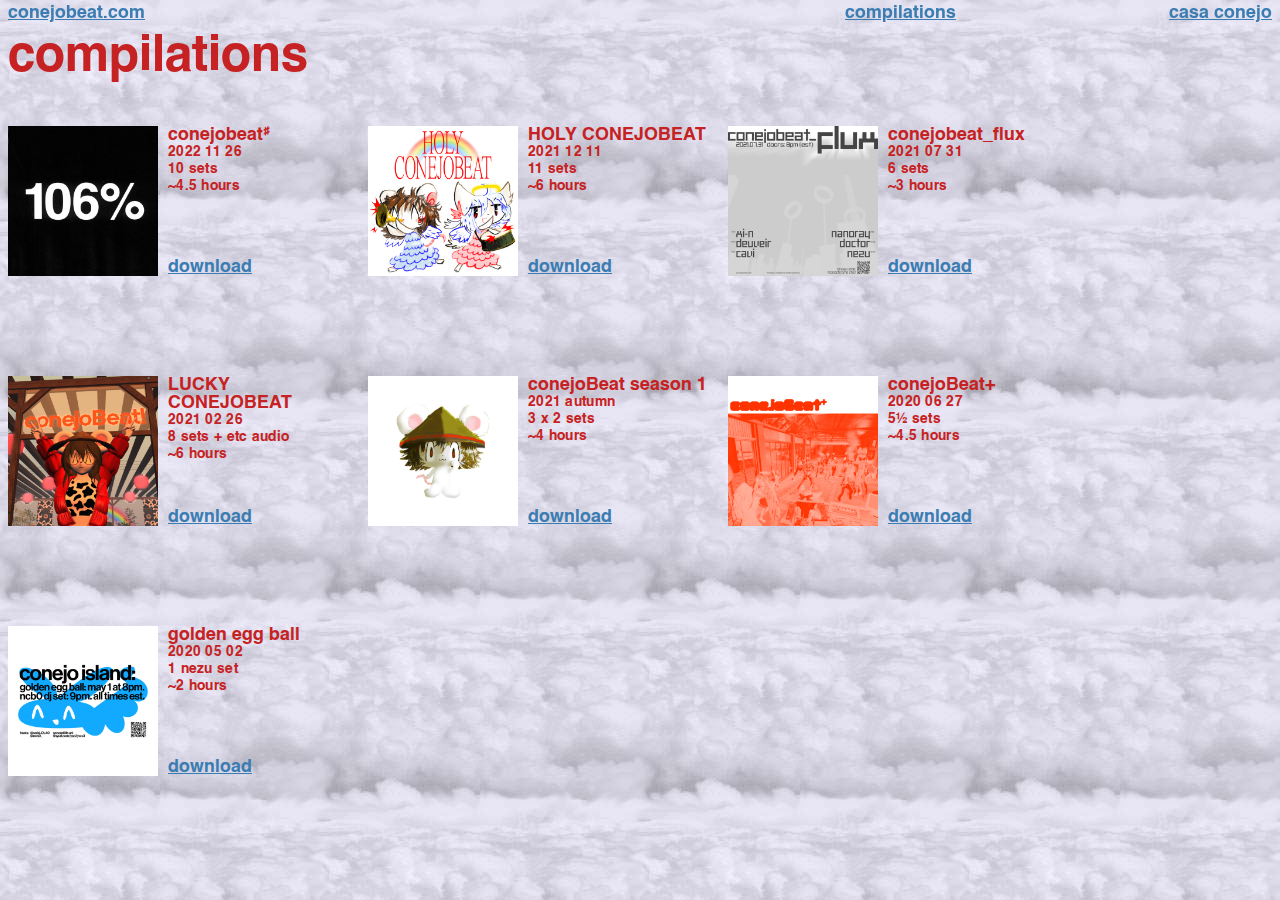
==== commit 13c20e95: "first golden push" ====
--- a/comps.html
+++ b/comps.html
@@ -1 +1 @@
-<html><head><title>conejobeat#</title><link href="style.css?v=15" rel="stylesheet"/><link href="fonts.css?v=13" rel="stylesheet"/><meta name="viewport" content="width=device-width, initial-scale=1"/><meta charset="utf-8"/><link rel="apple-touch-icon" sizes="180x180" href="icons/apple-touch-icon.png"/><link rel="icon" type="image/png" sizes="32x32" href="icons/favicon-32x32.png"/><link rel="icon" type="image/png" sizes="16x16" href="icons/favicon-16x16.png"/><link rel="manifest" href="icons/site.webmanifest"/><link rel="mask-icon" href="icons/safari-pinned-tab.svg" color="#333333"/><link rel="shortcut icon" href="icons/favicon.ico"/><meta name="msapplication-TileColor" content="#ffffff"/><meta name="msapplication-config" content="icons/browserconfig.xml"/><meta name="theme-color" content="#ffffff"/></head><body><div id="nav"><div id="navleft"><h4 class="desktop"><a href="index.html">conejobeat.com</a></h4><h4 class="mobile"><a href="index.html">conejobeat</a></h4></div><div id="navright"><h4 class="desktop"><a href="comps.html">compilations</a></h4><h4 class="mobile"><a href="comps.html">comps</a></h4></div><div id="navright"><h4 class="desktop"><a href="http://casaconejo.neocities.org" target="_blank">casa conejo</a></h4><h4 class="mobile"><a href="http://casaconejo.neocities.org" target="_blank">???</a></h4></div></div><div id="main"><h2 style="margin-bottom:1em">compilations</h2><div id="gallery"><div class="galleryitem"><div><img src="img/sharp.jpg"/></div><div><h4>conejobeat&sharp;</h4><p>2022&nbsp;11&nbsp;26</p><p>10 sets</p><p>~4.5 hours</p><div class="gallerylink"><h4><a href="https://drive.google.com/drive/folders/1gCsXqkKwI10t1L7SroKAkPaYMvDzBHsS?usp=sharing" target="_blank">download</a></h4></div></div></div><div class="galleryitem"><div><img src="img/holycover.jpg"/></div><div><h4>HOLY CONEJOBEAT</h4><p>2021&nbsp;12&nbsp;11</p><p>11 sets</p><p>~6 hours</p><div class="gallerylink"><h4><a href="https://drive.google.com/drive/folders/1566hh1U7R7IMoZ_UH7eLiqn5xEgiHQn1?usp=sharing" target="_blank">download</a></h4></div></div></div><div class="galleryitem"><div><img src="img/fluxcover.jpg"/></div><div><h4>conejobeat_flux</h4><p>2021&nbsp;07&nbsp;31</p><p>6 sets</p><p>~3 hours</p><div class="gallerylink"><h4><a href="https://drive.google.com/drive/folders/1zMVM6I9gjXg-mcCr_PjORyK-etskVPnN?usp=sharing" target="_blank">download</a></h4></div></div></div><div class="galleryitem"><div><img src="img/lucky.jpg"/></div><div><h4>LUCKY CONEJOBEAT</h4><p>2021&nbsp;02&nbsp;26</p><p>8 sets + etc audio</p><p>~6 hours</p><div class="gallerylink"><h4><a href="https://drive.google.com/drive/folders/1oaA6qT7OzrJ_MFra3vWNaudx7Cusuzy-" target="_blank">download</a></h4></div></div></div><div class="galleryitem"><div><img src="img/season1.jpg"/></div><div><h4>conejoBeat season 1</h4><p>2021 autumn</p><p>3 x 2 sets</p><p>~4 hours</p><div class="gallerylink"><h4><a href="https://drive.google.com/drive/folders/1XXZQtFo-Qo2edbu6stAEVD6EPT47HQw4" target="_blank">download</a></h4></div></div></div><div class="galleryitem"><div><img src="img/plus.jpg"/></div><div><h4>conejoBeat+</h4><p>2020 06 27</p><p>5&half; sets</p><p>~4.5 hours</p><div class="gallerylink"><h4><a href="https://drive.google.com/drive/folders/1vl9Tf4FiMn5M6h6pubSHl72SXa2GbuAQ?usp=sharing" target="_blank">download</a></h4></div></div></div><div class="galleryitem"><div><a href="https://drive.google.com/drive/folders/1HoJ6oIJrbVS-q75femVrTzdOIGfE2nb3?usp=sharing"><img src="img/eggball.jpg"/></a></div><div><h4>golden egg ball</h4><p>2020 05 02</p><p>1 nezu set</p><p>~2 hours</p><div class="gallerylink"><h4><a href="https://drive.google.com/drive/folders/1HoJ6oIJrbVS-q75femVrTzdOIGfE2nb3?usp=sharing" target="_blank">download</a></h4></div></div></div></div></div></body></html>+<html><head><title>conejobeat#</title><link href="style.css?v=17" rel="stylesheet"/><link href="fonts.css?v=13" rel="stylesheet"/><meta name="viewport" content="width=device-width, initial-scale=1"/><meta charset="utf-8"/><link rel="apple-touch-icon" sizes="180x180" href="icons/apple-touch-icon.png"/><link rel="icon" type="image/png" sizes="32x32" href="icons/favicon-32x32.png"/><link rel="icon" type="image/png" sizes="16x16" href="icons/favicon-16x16.png"/><link rel="manifest" href="icons/site.webmanifest"/><link rel="mask-icon" href="icons/safari-pinned-tab.svg" color="#333333"/><link rel="shortcut icon" href="icons/favicon.ico"/><meta name="msapplication-TileColor" content="#ffffff"/><meta name="msapplication-config" content="icons/browserconfig.xml"/><meta name="theme-color" content="#ffffff"/></head><body><div id="nav"><div id="navleft"><h4 class="desktop"><a href="index.html">conejobeat.com</a></h4><h4 class="mobile"><a href="index.html">conejobeat</a></h4></div><div id="navright"><h4 class="desktop"><a href="comps.html">compilations</a></h4><h4 class="mobile"><a href="comps.html">comps</a></h4></div><div id="navright"><h4 class="desktop"><a href="http://casaconejo.neocities.org" target="_blank">casa conejo</a></h4><h4 class="mobile"><a href="http://casaconejo.neocities.org" target="_blank">???</a></h4></div></div><div id="main"><h2 style="margin-bottom:1em">compilations</h2><div id="gallery"><div class="galleryitem"><div><img src="img/sharp.jpg"/></div><div><h4>conejobeat&sharp;</h4><p>2022&nbsp;11&nbsp;26</p><p>10 sets</p><p>~4.5 hours</p><div class="gallerylink"><h4><a href="https://drive.google.com/drive/folders/1gCsXqkKwI10t1L7SroKAkPaYMvDzBHsS?usp=sharing" target="_blank">download</a></h4></div></div></div><div class="galleryitem"><div><img src="img/holycover.jpg"/></div><div><h4>HOLY CONEJOBEAT</h4><p>2021&nbsp;12&nbsp;11</p><p>11 sets</p><p>~6 hours</p><div class="gallerylink"><h4><a href="https://drive.google.com/drive/folders/1566hh1U7R7IMoZ_UH7eLiqn5xEgiHQn1?usp=sharing" target="_blank">download</a></h4></div></div></div><div class="galleryitem"><div><img src="img/fluxcover.jpg"/></div><div><h4>conejobeat_flux</h4><p>2021&nbsp;07&nbsp;31</p><p>6 sets</p><p>~3 hours</p><div class="gallerylink"><h4><a href="https://drive.google.com/drive/folders/1zMVM6I9gjXg-mcCr_PjORyK-etskVPnN?usp=sharing" target="_blank">download</a></h4></div></div></div><div class="galleryitem"><div><img src="img/lucky.jpg"/></div><div><h4>LUCKY CONEJOBEAT</h4><p>2021&nbsp;02&nbsp;26</p><p>8 sets + etc audio</p><p>~6 hours</p><div class="gallerylink"><h4><a href="https://drive.google.com/drive/folders/1oaA6qT7OzrJ_MFra3vWNaudx7Cusuzy-" target="_blank">download</a></h4></div></div></div><div class="galleryitem"><div><img src="img/season1.jpg"/></div><div><h4>conejoBeat season 1</h4><p>2021 autumn</p><p>3 x 2 sets</p><p>~4 hours</p><div class="gallerylink"><h4><a href="https://drive.google.com/drive/folders/1XXZQtFo-Qo2edbu6stAEVD6EPT47HQw4" target="_blank">download</a></h4></div></div></div><div class="galleryitem"><div><img src="img/plus.jpg"/></div><div><h4>conejoBeat+</h4><p>2020 06 27</p><p>5&half; sets</p><p>~4.5 hours</p><div class="gallerylink"><h4><a href="https://drive.google.com/drive/folders/1vl9Tf4FiMn5M6h6pubSHl72SXa2GbuAQ?usp=sharing" target="_blank">download</a></h4></div></div></div><div class="galleryitem"><div><a href="https://drive.google.com/drive/folders/1HoJ6oIJrbVS-q75femVrTzdOIGfE2nb3?usp=sharing"><img src="img/eggball.jpg"/></a></div><div><h4>golden egg ball</h4><p>2020 05 02</p><p>1 nezu set</p><p>~2 hours</p><div class="gallerylink"><h4><a href="https://drive.google.com/drive/folders/1HoJ6oIJrbVS-q75femVrTzdOIGfE2nb3?usp=sharing" target="_blank">download</a></h4></div></div></div></div></div></body></html>--- a/style.css
+++ b/style.css
@@ -1,7 +1,8 @@
 :root {
-  --bg: #fff;
-  --a: rgba(0, 0, 0, 0.1);
-  --txt: #000;
+  /* --bg: #f9ed44; */
+  --bg: #ffffff;
+  --a: #3b7db2;
+  --txt: #c72223;
 }
 
 * {
@@ -11,8 +12,8 @@
   user-select: none;
   color: var(--txt);
   font-feature-settings: none;
-  -ms-overflow-style: none;  /* IE and Edge */
-  scrollbar-width: none;  /* Firefox */
+  -ms-overflow-style: none; /* IE and Edge */
+  scrollbar-width: none; /* Firefox */
 }
 
 *::selection {
@@ -25,7 +26,7 @@
 }
 
 html {
-  background: var(--bg);
+  /* background: var(--bg); */
 }
 
 body {
@@ -35,7 +36,8 @@
   padding: 0;
   width: 100vw;
   /* max-width: 800px; */
-  background: var(--bg);
+  /* background: var(--bg); */
+  background: url("img/ss003.jpg");
 }
 
 #nav {
@@ -47,7 +49,7 @@
   z-index: 10;
   display: grid;
   grid-template-columns: 2fr 1fr 1fr;
-  background: var(--bg);
+  /* background: var(--bg); */
 }
 
 #navleft {
@@ -142,7 +144,7 @@
 
 #header img {
   width: calc(100%);
-  max-width: 600px;
+  /* max-width: 1000px; */
 }
 
 #columns {
@@ -154,7 +156,8 @@
   /* padding: 0 50px; */
 }
 
-#left, #right {
+#left,
+#right {
   text-align: left;
 }
 
@@ -176,17 +179,18 @@
 .gallerylink {
   position: absolute;
   /* background: green; */
-  bottom: 0; left: 160px;
+  bottom: 0;
+  left: 160px;
 }
 
 #gallery div img {
   width: 150px;
   float: left;
   margin-right: 10px;
-  box-shadow: 0 2px 4px var(--a);
-}
-
-sup { 
+  /* box-shadow: 0 2px 4px var(--a); */
+}
+
+sup {
   vertical-align: 1em;
   font-size: 0.4em;
   padding-left: 2px;
@@ -210,17 +214,17 @@
 }
 
 h1 {
-  font: 400 100px/.8 "sharp", sans-serif;
+  font: 400 100px/0.8 "sharp", sans-serif;
   letter-spacing: -2px;
 }
 
 h2 {
-  font: 400 50px/.8 "sharp", sans-serif;
+  font: 400 50px/0.8 "sharp", sans-serif;
   /* letter-spacing: -2.2px; */
 }
 
 h3 {
-  font: 400 24px/.9 "sharp", sans-serif;
+  font: 400 24px/0.9 "sharp", sans-serif;
   /* margin-bottom: 5px; */
 }
 
@@ -237,13 +241,15 @@
 a {
   text-decoration: underline;
   opacity: 1;
+  color: var(--a);
   /* background: none; */
 }
 
 a:hover {
-  background: var(--txt);
+  background: var(--a);
   color: var(--bg);
   opacity: 1;
+  text-decoration: underline;
 }
 
 @media (max-width: 500px) {
@@ -260,15 +266,15 @@
     grid-template-columns: 1fr 1fr 1fr;
   }
   h1 {
-    font: 400 67px/.8 "sharp", sans-serif;
+    font: 400 67px/0.8 "sharp", sans-serif;
     letter-spacing: -2px;
   }
   h2 {
-    font: 400 33px/.9 "sharp", sans-serif;
-    letter-spacing: -.75px;
+    font: 400 33px/0.9 "sharp", sans-serif;
+    letter-spacing: -0.75px;
   }
   h3 {
-    font: 400 20px/.9 "sharp", sans-serif;
+    font: 400 20px/0.9 "sharp", sans-serif;
     letter-spacing: 0;
   }
   #gallery {
@@ -287,4 +293,4 @@
     position: relative;
     margin: 2em 0 1em;
   }
-} */+} */
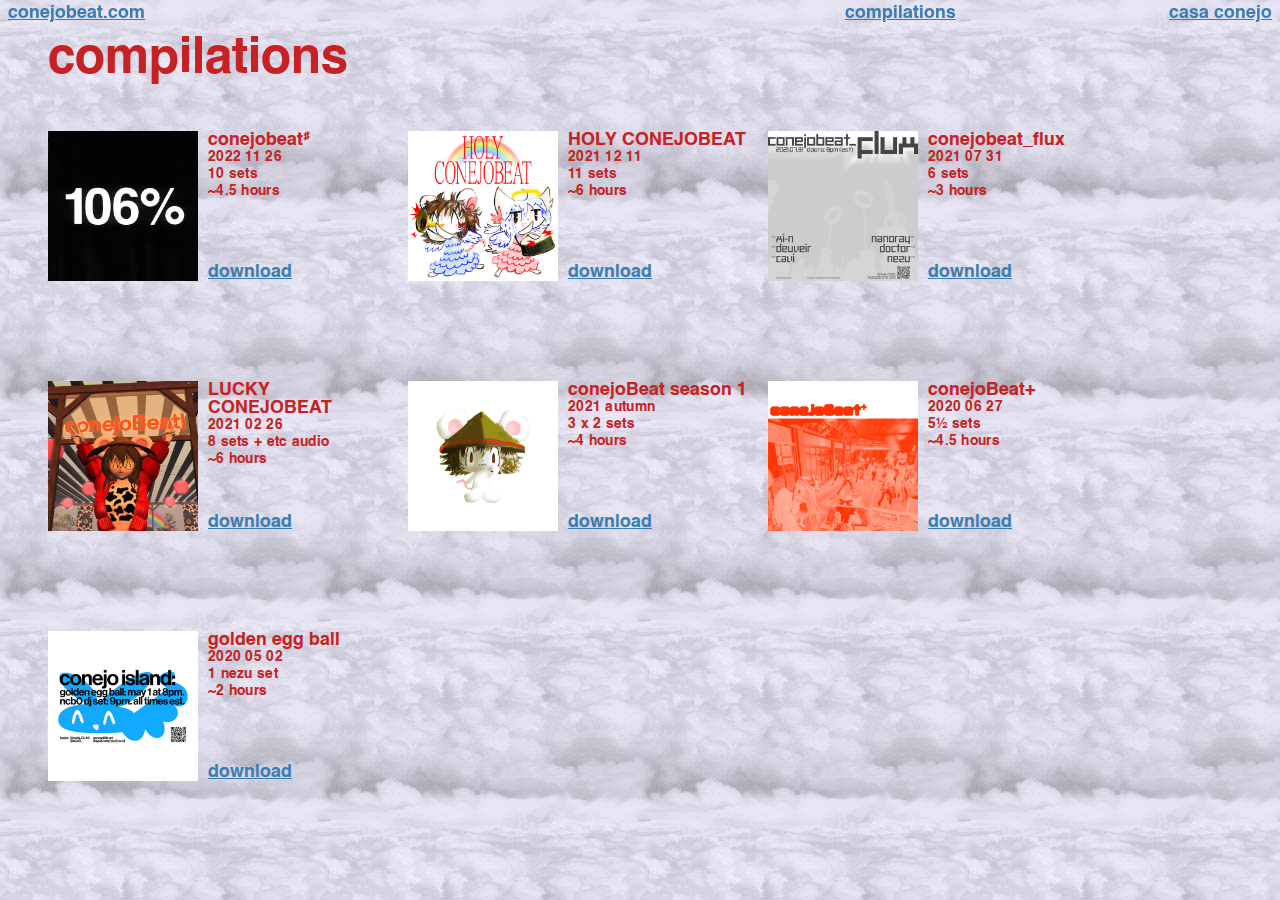
==== commit 045c7f7d: "golden set times 1" ====
--- a/comps.html
+++ b/comps.html
@@ -1 +1 @@
-<html><head><title>conejobeat#</title><link href="style.css?v=17" rel="stylesheet"/><link href="fonts.css?v=13" rel="stylesheet"/><meta name="viewport" content="width=device-width, initial-scale=1"/><meta charset="utf-8"/><link rel="apple-touch-icon" sizes="180x180" href="icons/apple-touch-icon.png"/><link rel="icon" type="image/png" sizes="32x32" href="icons/favicon-32x32.png"/><link rel="icon" type="image/png" sizes="16x16" href="icons/favicon-16x16.png"/><link rel="manifest" href="icons/site.webmanifest"/><link rel="mask-icon" href="icons/safari-pinned-tab.svg" color="#333333"/><link rel="shortcut icon" href="icons/favicon.ico"/><meta name="msapplication-TileColor" content="#ffffff"/><meta name="msapplication-config" content="icons/browserconfig.xml"/><meta name="theme-color" content="#ffffff"/></head><body><div id="nav"><div id="navleft"><h4 class="desktop"><a href="index.html">conejobeat.com</a></h4><h4 class="mobile"><a href="index.html">conejobeat</a></h4></div><div id="navright"><h4 class="desktop"><a href="comps.html">compilations</a></h4><h4 class="mobile"><a href="comps.html">comps</a></h4></div><div id="navright"><h4 class="desktop"><a href="http://casaconejo.neocities.org" target="_blank">casa conejo</a></h4><h4 class="mobile"><a href="http://casaconejo.neocities.org" target="_blank">???</a></h4></div></div><div id="main"><h2 style="margin-bottom:1em">compilations</h2><div id="gallery"><div class="galleryitem"><div><img src="img/sharp.jpg"/></div><div><h4>conejobeat&sharp;</h4><p>2022&nbsp;11&nbsp;26</p><p>10 sets</p><p>~4.5 hours</p><div class="gallerylink"><h4><a href="https://drive.google.com/drive/folders/1gCsXqkKwI10t1L7SroKAkPaYMvDzBHsS?usp=sharing" target="_blank">download</a></h4></div></div></div><div class="galleryitem"><div><img src="img/holycover.jpg"/></div><div><h4>HOLY CONEJOBEAT</h4><p>2021&nbsp;12&nbsp;11</p><p>11 sets</p><p>~6 hours</p><div class="gallerylink"><h4><a href="https://drive.google.com/drive/folders/1566hh1U7R7IMoZ_UH7eLiqn5xEgiHQn1?usp=sharing" target="_blank">download</a></h4></div></div></div><div class="galleryitem"><div><img src="img/fluxcover.jpg"/></div><div><h4>conejobeat_flux</h4><p>2021&nbsp;07&nbsp;31</p><p>6 sets</p><p>~3 hours</p><div class="gallerylink"><h4><a href="https://drive.google.com/drive/folders/1zMVM6I9gjXg-mcCr_PjORyK-etskVPnN?usp=sharing" target="_blank">download</a></h4></div></div></div><div class="galleryitem"><div><img src="img/lucky.jpg"/></div><div><h4>LUCKY CONEJOBEAT</h4><p>2021&nbsp;02&nbsp;26</p><p>8 sets + etc audio</p><p>~6 hours</p><div class="gallerylink"><h4><a href="https://drive.google.com/drive/folders/1oaA6qT7OzrJ_MFra3vWNaudx7Cusuzy-" target="_blank">download</a></h4></div></div></div><div class="galleryitem"><div><img src="img/season1.jpg"/></div><div><h4>conejoBeat season 1</h4><p>2021 autumn</p><p>3 x 2 sets</p><p>~4 hours</p><div class="gallerylink"><h4><a href="https://drive.google.com/drive/folders/1XXZQtFo-Qo2edbu6stAEVD6EPT47HQw4" target="_blank">download</a></h4></div></div></div><div class="galleryitem"><div><img src="img/plus.jpg"/></div><div><h4>conejoBeat+</h4><p>2020 06 27</p><p>5&half; sets</p><p>~4.5 hours</p><div class="gallerylink"><h4><a href="https://drive.google.com/drive/folders/1vl9Tf4FiMn5M6h6pubSHl72SXa2GbuAQ?usp=sharing" target="_blank">download</a></h4></div></div></div><div class="galleryitem"><div><a href="https://drive.google.com/drive/folders/1HoJ6oIJrbVS-q75femVrTzdOIGfE2nb3?usp=sharing"><img src="img/eggball.jpg"/></a></div><div><h4>golden egg ball</h4><p>2020 05 02</p><p>1 nezu set</p><p>~2 hours</p><div class="gallerylink"><h4><a href="https://drive.google.com/drive/folders/1HoJ6oIJrbVS-q75femVrTzdOIGfE2nb3?usp=sharing" target="_blank">download</a></h4></div></div></div></div></div></body></html>+<html><head><title>GOLDEN CONEJOBEAT</title><link href="style.css" rel="stylesheet"/><link href="fonts.css" rel="stylesheet"/><meta name="viewport" content="width=device-width, initial-scale=1"/><meta charset="utf-8"/><link rel="apple-touch-icon" sizes="180x180" href="icons/apple-touch-icon.png"/><link rel="icon" type="image/png" sizes="32x32" href="icons/favicon-32x32.png"/><link rel="icon" type="image/png" sizes="16x16" href="icons/favicon-16x16.png"/><link rel="manifest" href="icons/site.webmanifest"/><link rel="mask-icon" href="icons/safari-pinned-tab.svg" color="#333333"/><link rel="shortcut icon" href="icons/favicon.ico"/><meta name="msapplication-TileColor" content="#ffffff"/><meta name="msapplication-config" content="icons/browserconfig.xml"/><meta name="theme-color" content="#ffffff"/></head><body><div id="nav"><div id="navleft"><h4 class="desktop"><a href="index.html">conejobeat.com</a></h4><h4 class="mobile"><a href="index.html">conejobeat</a></h4></div><div id="navright"><h4 class="desktop"><a href="comps.html">compilations</a></h4><h4 class="mobile"><a href="comps.html">comps</a></h4></div><div id="navright"><h4 class="desktop"><a href="http://casaconejo.neocities.org" target="_blank">casa conejo</a></h4><h4 class="mobile"><a href="http://casaconejo.neocities.org" target="_blank">???</a></h4></div></div><div id="main"><h2 style="margin-bottom:1em">compilations</h2><div id="gallery"><div class="galleryitem"><div><img src="img/sharp.jpg"/></div><div><h4>conejobeat&sharp;</h4><p>2022&nbsp;11&nbsp;26</p><p>10 sets</p><p>~4.5 hours</p><div class="gallerylink"><h4><a href="https://drive.google.com/drive/folders/1gCsXqkKwI10t1L7SroKAkPaYMvDzBHsS?usp=sharing" target="_blank">download</a></h4></div></div></div><div class="galleryitem"><div><img src="img/holycover.jpg"/></div><div><h4>HOLY CONEJOBEAT</h4><p>2021&nbsp;12&nbsp;11</p><p>11 sets</p><p>~6 hours</p><div class="gallerylink"><h4><a href="https://drive.google.com/drive/folders/1566hh1U7R7IMoZ_UH7eLiqn5xEgiHQn1?usp=sharing" target="_blank">download</a></h4></div></div></div><div class="galleryitem"><div><img src="img/fluxcover.jpg"/></div><div><h4>conejobeat_flux</h4><p>2021&nbsp;07&nbsp;31</p><p>6 sets</p><p>~3 hours</p><div class="gallerylink"><h4><a href="https://drive.google.com/drive/folders/1zMVM6I9gjXg-mcCr_PjORyK-etskVPnN?usp=sharing" target="_blank">download</a></h4></div></div></div><div class="galleryitem"><div><img src="img/lucky.jpg"/></div><div><h4>LUCKY CONEJOBEAT</h4><p>2021&nbsp;02&nbsp;26</p><p>8 sets + etc audio</p><p>~6 hours</p><div class="gallerylink"><h4><a href="https://drive.google.com/drive/folders/1oaA6qT7OzrJ_MFra3vWNaudx7Cusuzy-" target="_blank">download</a></h4></div></div></div><div class="galleryitem"><div><img src="img/season1.jpg"/></div><div><h4>conejoBeat season 1</h4><p>2021 autumn</p><p>3 x 2 sets</p><p>~4 hours</p><div class="gallerylink"><h4><a href="https://drive.google.com/drive/folders/1XXZQtFo-Qo2edbu6stAEVD6EPT47HQw4" target="_blank">download</a></h4></div></div></div><div class="galleryitem"><div><img src="img/plus.jpg"/></div><div><h4>conejoBeat+</h4><p>2020 06 27</p><p>5&half; sets</p><p>~4.5 hours</p><div class="gallerylink"><h4><a href="https://drive.google.com/drive/folders/1vl9Tf4FiMn5M6h6pubSHl72SXa2GbuAQ?usp=sharing" target="_blank">download</a></h4></div></div></div><div class="galleryitem"><div><a href="https://drive.google.com/drive/folders/1HoJ6oIJrbVS-q75femVrTzdOIGfE2nb3?usp=sharing"><img src="img/eggball.jpg"/></a></div><div><h4>golden egg ball</h4><p>2020 05 02</p><p>1 nezu set</p><p>~2 hours</p><div class="gallerylink"><h4><a href="https://drive.google.com/drive/folders/1HoJ6oIJrbVS-q75femVrTzdOIGfE2nb3?usp=sharing" target="_blank">download</a></h4></div></div></div></div></div></body></html>--- a/style.css
+++ b/style.css
@@ -69,7 +69,8 @@
   padding: 36px 8px 12px;
   /* padding: 24px 8px; */
   width: 100%;
-  /* max-width: 500px; */
+  max-width: 1200px;
+  margin: 0 auto;
 }
 
 #tags {
@@ -129,6 +130,7 @@
 audio {
   margin: 0 0 0 0;
   width: 100%;
+  max-width: 400px;
 }
 
 #stream {
@@ -208,18 +210,26 @@
   margin-bottom: 1em;
 }
 
+.block3 {
+  margin-bottom: 2em;
+}
+
+.block4 {
+  margin-bottom: 3em;
+}
+
 hr {
   border: dashed 1px var(--txt);
   margin: 1em 0;
 }
 
 h1 {
-  font: 400 100px/0.8 "sharp", sans-serif;
+  font: 400 100px/0.9 "sharp", sans-serif;
   letter-spacing: -2px;
 }
 
 h2 {
-  font: 400 50px/0.8 "sharp", sans-serif;
+  font: 400 50px/0.9 "sharp", sans-serif;
   /* letter-spacing: -2.2px; */
 }
 
